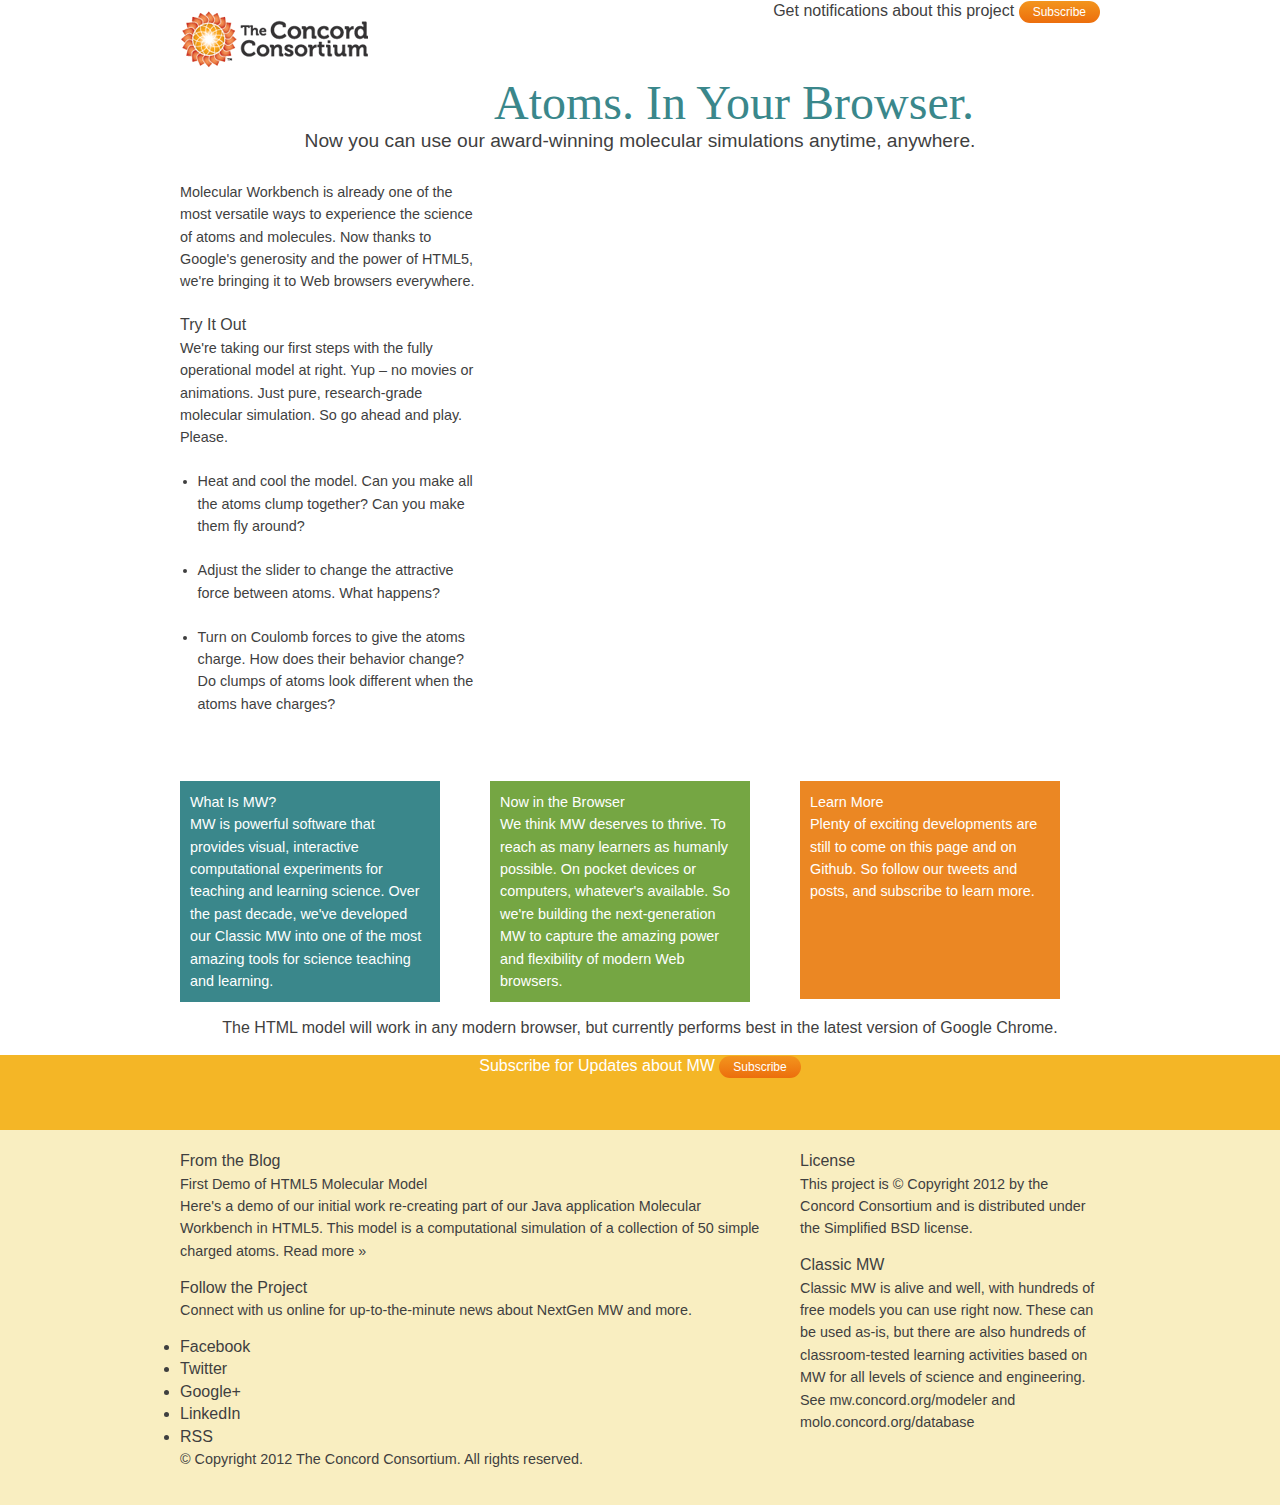
==== index.html @ 5d9ab85a "HTML page, CSS file, and logo image added" ====
<!DOCTYPE html>
<html>
<head>
<meta charset="utf-8" />
<title>Next-Generation Molecular Workbench - HTML5-based Scientific Models, Visualizations, Graphing, &amp; Probeware</title>
<link href="_assets/css/default.css" rel="stylesheet" type="text/css" media="screen,presentation">
</head>
<body>
<div id="top">
  <div id="header">
    <img src="_assets/img/cc-logo.png" alt="The Concord Consortium" />
    <p>Get notifications about this project <a class="button" href="http://www.concord.org/subscribe-mw-enews" onclick="window.open('http://www.concord.org/subscribe-mw-enews','subscribe','Width=580,Height=600,scrollbars=yes,toolbar=yes'); return false;">Subscribe</a></p>
  </div>
  <h1>Atoms. In Your Browser.</h1>
  <p id="sub-title">Now you can use our award-winning molecular simulations anytime, anywhere.</p>
  <div id="content">
    <div id="viz">
      <!-- placeholder iframe ref to model
      <iframe src="http://lab.dev.concord.org/examples/simple-atoms-model-embeddable/simple-atoms-model.html" width="620" height="600" style="border:none;"></iframe>
      -->
    </div>
    <p>Molecular Workbench is already one of the most versatile ways to experience the science of atoms and molecules. Now thanks to Google's generosity and the power of HTML5, we're bringing it to Web browsers everywhere.</p>
    <h2>Try It Out</h2>
    <p>We're taking our first steps with the fully operational model at right. Yup – no movies or animations. Just pure, research-grade molecular simulation. So go ahead and play. Please.</p>
    <ul>
      <li>Heat and cool the model. Can you make all the atoms clump together? Can you make them fly around?</li>
      <li>Adjust the slider to change the attractive force between atoms. What happens?</li>
      <li>Turn on Coulomb forces to give the atoms charge. How does their behavior change? Do clumps of atoms look different when the atoms have charges?</li>
    </ul>
  </div>
  <div id="mw">
    <h2>What Is MW?</h2>
    <p>MW is powerful software that provides visual, interactive computational experiments for teaching and learning science. Over the past decade, we've developed our Classic MW into one of the most amazing tools for science teaching and learning.</p>
  </div>
  <div id="browser">
    <h2>Now in the Browser</h2>
    <p>We think MW deserves to thrive. To reach as many learners as humanly possible. On pocket devices or computers, whatever's available. So we're building the next-generation MW to capture the amazing power and flexibility of modern Web browsers.</p>
  </div>
  <div id="more">
    <h2>Learn More</h2>
    <p>Plenty of exciting developments are still to come on this page and on Github. So follow our tweets and posts, and subscribe to learn more.</p>
  </div>
  <p id="browser-note">The HTML model will work in any modern browser, but currently performs best in the latest version of Google Chrome.</p>
</div>
<div id="subscribe">
	<p>Subscribe for Updates about MW <a class="button" href="http://www.concord.org/subscribe-mw-enews" onclick="window.open('http://www.concord.org/subscribe-mw-enews','subscribe','Width=580,Height=600,scrollbars=yes,toolbar=yes'); return false;">Subscribe</a></p>
</div>
<div id="footer-wrap">
  <div id="footer">
    <div id="sidebar">
      <h2>License</h2>
      <p>This project is &copy; Copyright 2012 by the Concord Consortium and is distributed under the Simplified BSD license.</p>
      <h2>Classic MW</h2>
      <p>Classic MW is alive and well, with hundreds of free models you can use right now. These can be used as-is, but there are also hundreds of classroom-tested learning activities based on MW for all levels of science and engineering. See mw.concord.org/modeler and molo.concord.org/database</p>
    </div>
    <div id="blog-posts">
      <h2>From the Blog</h2>
      <p><strong>First Demo of HTML5 Molecular Model</strong><br />
      Here's a demo of our initial work re-creating part of our Java application Molecular Workbench in HTML5. This model is a computational simulation of a collection of 50 simple charged atoms. Read more &raquo;</p>
    </div>
    <div id="social-media">
      <h2>Follow the Project</h2>
      <p>Connect with us online for up-to-the-minute news about NextGen MW and more.</p>
      <ul>
        <li>Facebook</li>
        <li>Twitter</li>
        <li>Google+</li>
        <li>LinkedIn</li>
        <li>RSS</li>
      </ul>
    </div>
    <p id="copyright">&copy; Copyright 2012 The Concord Consortium. All rights reserved.</p>
  </div>
</div>
</body>
</html>
---- _assets/css/default.css ----
html, body, div, span, applet, object, iframe,
h1, h2, h3, h4, h5, h6, p, blockquote, pre,
a, abbr, acronym, address, big, cite, code,
del, dfn, em, img, ins, kbd, q, s, samp,
small, strike, strong, sub, sup, tt, var,
b, u, i, center,
dl, dt, dd, ol, ul, li,
fieldset, form, label, legend,
table, caption, tbody, tfoot, thead, tr, th, td,
article, aside, canvas, details, embed, 
figure, figcaption, footer, header, hgroup, 
menu, nav, output, ruby, section, summary,
time, mark, audio, video {
	margin: 0;
	padding: 0;
	border: 0;
	font-size: 100%;
	font: inherit;
	vertical-align: baseline;
}
article,aside,details,figcaption,figure,footer,header,hgroup,menu,nav,section{display:block;}
body{line-height:1;}
blockquote,q{quotes:none;}
blockquote:before, blockquote:after,
q:before,q:after {content:'';content:none;}
table{border-collapse:collapse;border-spacing:0;}

body {
	background: #fff;
	color: #3f3f3f;
	font: 100% arial, helvetica, sans-serif;
	line-height: 140%;
	}
	
a.button {
	background: #f3951d;
	border: none;
	color: #fff;
	font: 12px/1 arial, helvetica, sans-serif;
	padding: 4px 14px;
	text-decoration: none;
	/* CSS 3 */
	background: -webkit-gradient(linear, left top, left bottom, from(#f3951d), to(#ec6e0d));
	background: -moz-linear-gradient(top,  #f3951d,  #ec6e0d);
	-moz-border-radius: 12px; /* FF1+ */
	-webkit-border-radius: 12px; /* Saf3+, Chrome */
	border-radius: 12px; /* Opera 10.5, IE 9 */
	}
	a.button:hover {
		background: #F3951D;
		/* CSS 3 */
		background: -webkit-gradient(linear, left top, left bottom, from(#f3951d), to(#dd6e0d));
		background: -moz-linear-gradient(top,  #f3951d,  #dd6e0d);
		}

#top {
	padding: 0 20px;
	margin: 0 auto;
	width: 920px;
	}
#header {
	height: 75px;
	}
#header img {
	float: left;
	height: 58px;
	margin: 10px 0;
	width: 188px;
	}
#header p {
	float: right;
	text-align: right;
	width: 40%;
	}
h1 {
	color: #3a878b;
	font: 3em "Museo Slab", georgia, times, 'times new roman', serif;
	text-align: center;
	}
p#sub-title {
	font: 1.2em "Museo Sans", arial, helvetica, sans-serif;
	margin-bottom: 1.5em;
	text-align: center;
	}
#content {
	clear: both;
	height: auto;
	min-height: 600px;
	}
#content li, #content p {
	font-size: .9em;
	margin-bottom: 1.5em;
	}
#content ul {
	margin-left: 1.1em;
	}
#viz {
	float: right;
	height: 600px;
	width: 620px;
	}
#mw, #browser, #more {
	float: left;
	font-size: .9em;
	margin-right: 50px;
	margin-bottom: 1em;
	min-height: 198px;
	padding: 10px;
	width: 240px;
	}
#mw {
	background: #3a878b;
	color: #fff;
	}
#browser {
	background: #75a643;
	color: #fff;
	}
#more {
	background: #eb8723;
	color: #fff;
	margin-right: 0;
	}
#browser-note {
	clear: both;
	margin: 0 0 1em;
	text-align: center;
	}
#subscribe {
	background: #f4b626;
	color: #fff;
	height: 75px;
	text-align: center;
	}
#footer-wrap {
	background: #f9eec1;
	}
#footer {
	margin: 0 auto;
	padding: 20px;
	width: 920px;
	}
#footer p {
	font-size: .9em;
	margin-bottom: 1em;
	}
#sidebar {
	float: right;
	margin-left: 40px;
	width: 300px;
	}
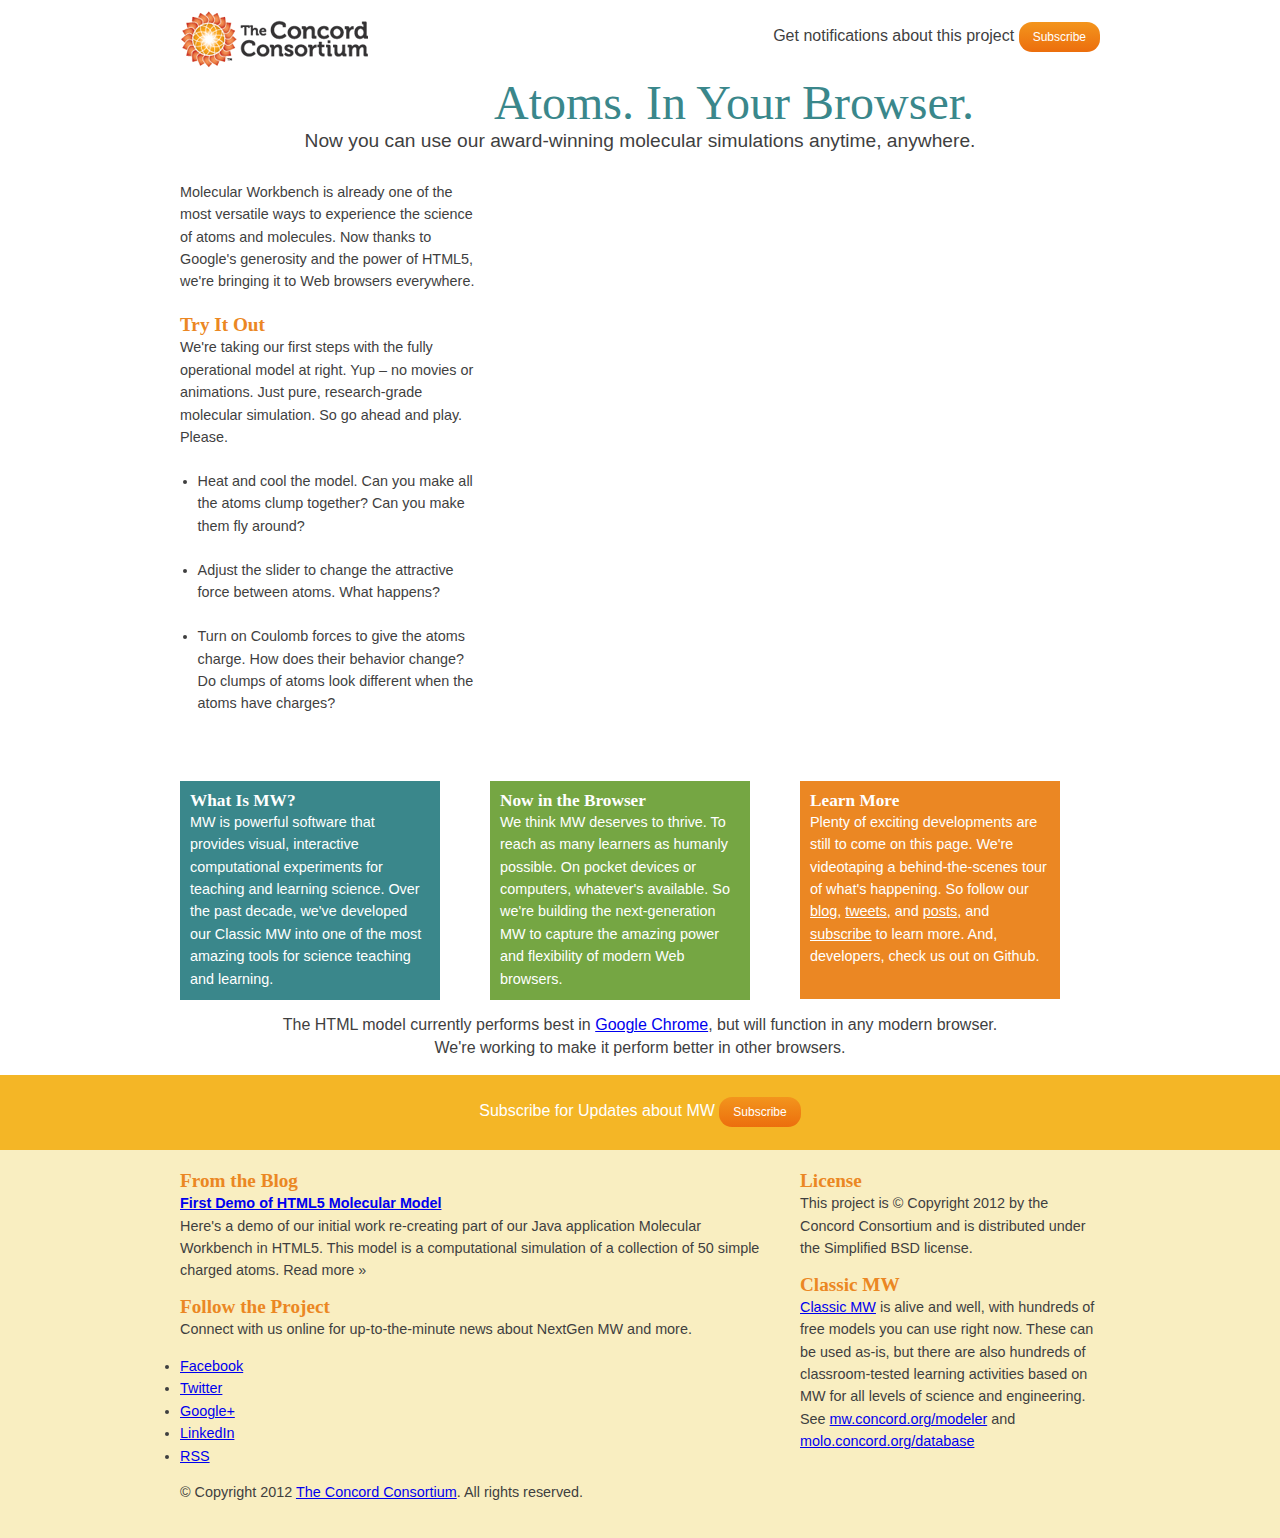
==== commit 3815edf7: "Minor style and content changes." ====
--- a/index.html
+++ b/index.html
@@ -28,19 +28,20 @@
       <li>Turn on Coulomb forces to give the atoms charge. How does their behavior change? Do clumps of atoms look different when the atoms have charges?</li>
     </ul>
   </div>
-  <div id="mw">
+  <div id="mw" class="box">
     <h2>What Is MW?</h2>
     <p>MW is powerful software that provides visual, interactive computational experiments for teaching and learning science. Over the past decade, we've developed our Classic MW into one of the most amazing tools for science teaching and learning.</p>
   </div>
-  <div id="browser">
+  <div id="browser" class="box">
     <h2>Now in the Browser</h2>
     <p>We think MW deserves to thrive. To reach as many learners as humanly possible. On pocket devices or computers, whatever's available. So we're building the next-generation MW to capture the amazing power and flexibility of modern Web browsers.</p>
   </div>
-  <div id="more">
+  <div id="more" class="box">
     <h2>Learn More</h2>
-    <p>Plenty of exciting developments are still to come on this page and on Github. So follow our tweets and posts, and subscribe to learn more.</p>
+    <p>Plenty of exciting developments are still to come on this page. We're videotaping a behind-the-scenes tour of what's happening. So follow our <a href="http://blog.concord.org/development" title="">blog</a>, <a href="http://twitter.com/#!/concorddotorg" title="Follow the Concord Consortium's Tweets">tweets</a>, and <a href="http://www.facebook.com/concordconsortium" title="Like the Concord Consortium on Facebook">posts</a>, and <a href="http://www.concord.org/subscribe-mw-enews" onclick="window.open('http://www.concord.org/subscribe-mw-enews','subscribe','Width=580,Height=600,scrollbars=yes,toolbar=yes'); return false;">subscribe</a> to learn more. And, developers, check us out on Github.</p>
   </div>
-  <p id="browser-note">The HTML model will work in any modern browser, but currently performs best in the latest version of Google Chrome.</p>
+  <p id="browser-note">The HTML model currently performs best in <a href="http://www.google.com/chrome/" title="Download Google's Free Chrome Web Browser">Google Chrome</a>, but will function in any modern browser.<br />
+  We're working to make it perform better in other browsers.</p>
 </div>
 <div id="subscribe">
 	<p>Subscribe for Updates about MW <a class="button" href="http://www.concord.org/subscribe-mw-enews" onclick="window.open('http://www.concord.org/subscribe-mw-enews','subscribe','Width=580,Height=600,scrollbars=yes,toolbar=yes'); return false;">Subscribe</a></p>
@@ -51,25 +52,25 @@
       <h2>License</h2>
       <p>This project is &copy; Copyright 2012 by the Concord Consortium and is distributed under the Simplified BSD license.</p>
       <h2>Classic MW</h2>
-      <p>Classic MW is alive and well, with hundreds of free models you can use right now. These can be used as-is, but there are also hundreds of classroom-tested learning activities based on MW for all levels of science and engineering. See mw.concord.org/modeler and molo.concord.org/database</p>
+      <p><a href="http://mw.concord.org/modeler" title="Molecular Workbench - Visual, Interactive Simulations for Teaching and Learning Science">Classic MW</a> is alive and well, with hundreds of free models you can use right now. These can be used as-is, but there are also hundreds of classroom-tested learning activities based on MW for all levels of science and engineering. See <a href="mw.concord.org/modeler" title="Molecular Workbench - Visual, Interactive Simulations for Teaching and Learning Science">mw.concord.org/modeler</a> and <a href="http://molo.concord.org/database" title="The Molecular Logic Database">molo.concord.org/database</a></p>
     </div>
     <div id="blog-posts">
       <h2>From the Blog</h2>
-      <p><strong>First Demo of HTML5 Molecular Model</strong><br />
+      <p><strong><a href="#">First Demo of HTML5 Molecular Model</a></strong><br />
       Here's a demo of our initial work re-creating part of our Java application Molecular Workbench in HTML5. This model is a computational simulation of a collection of 50 simple charged atoms. Read more &raquo;</p>
     </div>
     <div id="social-media">
       <h2>Follow the Project</h2>
       <p>Connect with us online for up-to-the-minute news about NextGen MW and more.</p>
       <ul>
-        <li>Facebook</li>
-        <li>Twitter</li>
-        <li>Google+</li>
-        <li>LinkedIn</li>
-        <li>RSS</li>
+        <li><a href="http://www.facebook.com/concordconsortium" title="Like the Concord Consortium on Facebook">Facebook</a></li>
+        <li><a href="http://twitter.com/#!/concorddotorg" title="Follow the Concord Consortium's Tweets">Twitter</a></li>
+        <li><a href="http://concord.org/google+" title="Circle the Concord Consortium on Google Plus">Google+</a></li>
+        <li><a href="http://www.linkedin.com/company/634982" title="Connect with the Concord Consortium on LinkedIn">LinkedIn</a></li>
+        <li><a href="http://feeds.feedburner.com/concordconsortiumdev" title="Subscribe to the Concord Consortium Development Blog RSS Feed">RSS</a></li>
       </ul>
     </div>
-    <p id="copyright">&copy; Copyright 2012 The Concord Consortium. All rights reserved.</p>
+    <p id="copyright">&copy; Copyright 2012 <a href="http://www.concord.org/" title="The Concord Consortium - Realizing the Promise of Educational Technology">The Concord Consortium</a>. All rights reserved.</p>
   </div>
 </div>
 </body>
--- a/_assets/css/default.css
+++ b/_assets/css/default.css
@@ -1,23 +1,6 @@
-html, body, div, span, applet, object, iframe,
-h1, h2, h3, h4, h5, h6, p, blockquote, pre,
-a, abbr, acronym, address, big, cite, code,
-del, dfn, em, img, ins, kbd, q, s, samp,
-small, strike, strong, sub, sup, tt, var,
-b, u, i, center,
-dl, dt, dd, ol, ul, li,
-fieldset, form, label, legend,
-table, caption, tbody, tfoot, thead, tr, th, td,
-article, aside, canvas, details, embed, 
-figure, figcaption, footer, header, hgroup, 
-menu, nav, output, ruby, section, summary,
-time, mark, audio, video {
-	margin: 0;
-	padding: 0;
-	border: 0;
-	font-size: 100%;
-	font: inherit;
-	vertical-align: baseline;
-}
+/* CSS RESET
+------------------------------------*/
+html,body,div,span,applet,object,iframe,h1,h2,h3,h4,h5,h6,p,blockquote,pre,a,abbr,acronym,address,big,cite,code,del,dfn,em,img,ins,kbd,q,s,samp,small,strike,strong,sub,sup,tt,var,b,u,i,center,dl,dt,dd,ol,ul,li,fieldset,form,label,legend,table,caption,tbody,tfoot,thead,tr,th,td,article,aside,canvas,details,embed,figure,figcaption,footer,header,hgroup,menu,nav,output,ruby,section,summary,time,mark,audio,video{border:0;font-size:100%;font:inherit;vertical-align:baseline;margin:0;padding:0;}
 article,aside,details,figcaption,figure,footer,header,hgroup,menu,nav,section{display:block;}
 body{line-height:1;}
 blockquote,q{quotes:none;}
@@ -25,26 +8,29 @@
 q:before,q:after {content:'';content:none;}
 table{border-collapse:collapse;border-spacing:0;}
 
+/* BASIC STYLES
+------------------------------------*/
 body {
 	background: #fff;
 	color: #3f3f3f;
 	font: 100% arial, helvetica, sans-serif;
 	line-height: 140%;
 	}
-	
+b, strong { font-weight: bold; }
+em. i { font-style: italic; }
 a.button {
 	background: #f3951d;
 	border: none;
 	color: #fff;
 	font: 12px/1 arial, helvetica, sans-serif;
-	padding: 4px 14px;
+	padding: 8px 14px;
 	text-decoration: none;
 	/* CSS 3 */
+	background: -moz-linear-gradient(top,  #f3951d,  #ec6e0d);
 	background: -webkit-gradient(linear, left top, left bottom, from(#f3951d), to(#ec6e0d));
-	background: -moz-linear-gradient(top,  #f3951d,  #ec6e0d);
-	-moz-border-radius: 12px; /* FF1+ */
-	-webkit-border-radius: 12px; /* Saf3+, Chrome */
-	border-radius: 12px; /* Opera 10.5, IE 9 */
+	-moz-border-radius: 13px;
+	-webkit-border-radius: 13px;
+	border-radius: 13px;
 	}
 	a.button:hover {
 		background: #F3951D;
@@ -53,11 +39,16 @@
 		background: -moz-linear-gradient(top,  #f3951d,  #dd6e0d);
 		}
 
+/* CONTAINER FOR TOP HALF OF PAGE
+------------------------------------*/
 #top {
 	padding: 0 20px;
 	margin: 0 auto;
 	width: 920px;
 	}
+
+/* HEADER
+------------------------------------*/
 #header {
 	height: 75px;
 	}
@@ -69,16 +60,24 @@
 	}
 #header p {
 	float: right;
+	margin-top: 25px;
 	text-align: right;
-	width: 40%;
+	width: 50%;
 	}
+	
+/* MAIN CONTENT AREA
+------------------------------------*/
 h1 {
 	color: #3a878b;
-	font: 3em "Museo Slab", georgia, times, 'times new roman', serif;
+	font: 3em georgia, times, 'times new roman', serif;
 	text-align: center;
 	}
+h2 {
+	color: #eb8723;
+	font: bold 1.2em georgia, times, 'times new roman', serif;
+	}
 p#sub-title {
-	font: 1.2em "Museo Sans", arial, helvetica, sans-serif;
+	font: 1.2em arial, helvetica, sans-serif;
 	margin-bottom: 1.5em;
 	text-align: center;
 	}
@@ -99,7 +98,7 @@
 	height: 600px;
 	width: 620px;
 	}
-#mw, #browser, #more {
+.box {
 	float: left;
 	font-size: .9em;
 	margin-right: 50px;
@@ -108,6 +107,7 @@
 	padding: 10px;
 	width: 240px;
 	}
+	.box a, .box h2 {color: #fff;}
 #mw {
 	background: #3a878b;
 	color: #fff;
@@ -129,9 +129,13 @@
 #subscribe {
 	background: #f4b626;
 	color: #fff;
-	height: 75px;
+	height: 25px;
+	padding: 25px 0;
 	text-align: center;
 	}
+
+/* FOOTER
+------------------------------------*/
 #footer-wrap {
 	background: #f9eec1;
 	}
@@ -140,7 +144,7 @@
 	padding: 20px;
 	width: 920px;
 	}
-#footer p {
+#footer p, #footer ul {
 	font-size: .9em;
 	margin-bottom: 1em;
 	}
